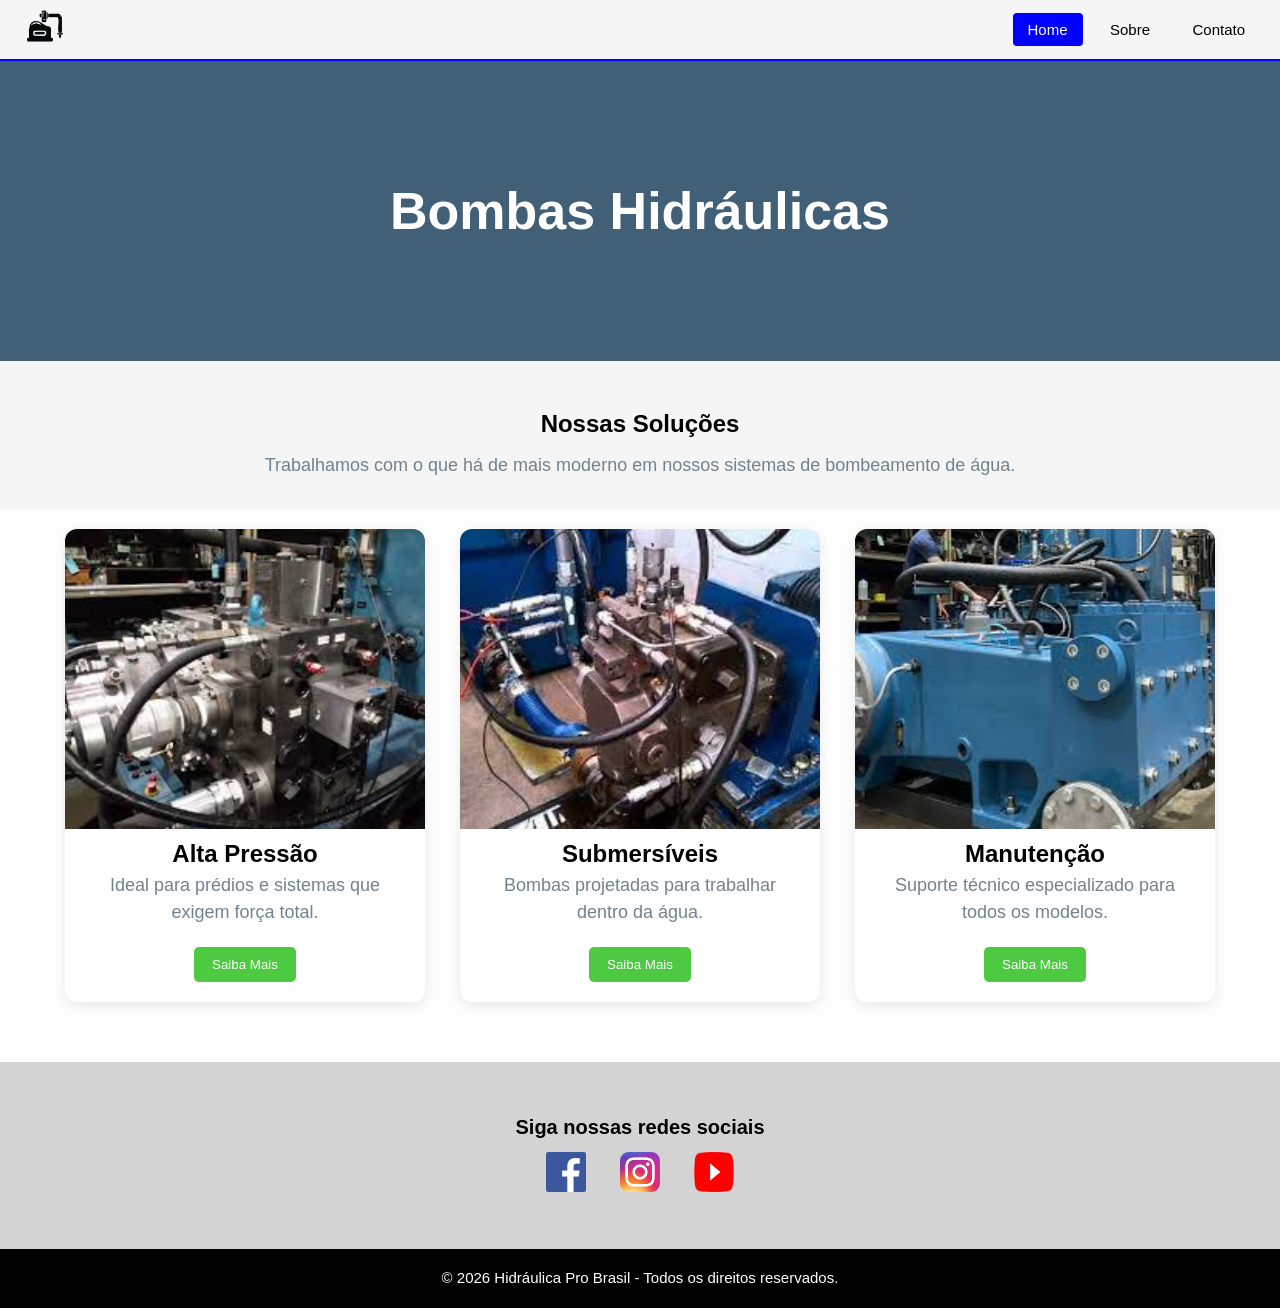
==== index.html @ 446d6500 "Add files via upload" ====
<!DOCTYPE html>
<html lang="pt-br">

<head>
    <meta charset="UTF-8">
    <meta name="viewport" content="width=device-width, initial-scale=1.0">
    <title>Document</title>
    <link rel="stylesheet" href="style.css">
</head>

<body>

    <header class="header">

        <div class="topo">
            <a href="index.html"><img src="img/Windows.png" alt="Logo" class="logo"></a>

            <nav>
                <a class="active" href="index.html">Home</a>
                <a href="sobre.html">Sobre</a>
                <a href="contatos.html">Contato</a>
            </nav>
        </div>

    </header>

    <main class="main">

        <section class="banner">

            <h1>
                Bombas Hidráulicas
            </h1>

        </section>

        <section class="texto">
            <div class="centralizar-card">
                <h2>
                    Nossas Soluções
                </h2>

                <p>Trabalhamos com o que há de mais moderno em nossos sistemas de bombeamento de água.</p>
            </div>
        </section>

        <section class="produtos">

            <div class="card">
                <img src="img/1.jpg" alt="Bomba 1">
                <h1>Alta Pressão</h1>
                <p>Ideal para prédios e sistemas que exigem força total.</p>
                <button class="botao" id="bomba1">Saiba Mais</button>
            </div>

            <div class="card">
                <img src="img/2.jpg" alt="Bomba 2">
                <h1>Submersíveis</h1>
                <p>Bombas projetadas para trabalhar dentro da água.</p>
                <button class="botao" id="bomba1">Saiba Mais</button>
            </div>

            <div class="card">
                <img src="img/3.jpg" alt="Bomba 3">
                <h1>Manutenção</h1>
                <p>Suporte técnico especializado para todos os modelos.</p>
                <button class="botao" id="bomba1">Saiba Mais</button>
            </div>

        </section>

        <section class="redes">
            <h3>Siga nossas redes sociais</h3>
            <a href="#"><img src="img/Facebook_icon.png" alt="Facebook"></a>
            <a href="#"><img src="img/Instagram_icon.png" alt="Instagram"></a>
            <a href="#"><img src="img/Youtube_logo.png" alt="YouTube"></a>
        </section>

    </main>

    <footer class="footer">

        <p>© 2026 Hidráulica Pro Brasil - Todos os direitos reservados.</p>

    </footer>

</body>
<script src="script.js"></script>

</html>
---- style.css ----
:root {
    --cor-fundo-um: lightgrey;
    --cor-fundo-dois: rgb(245, 245, 245);
    --cor-fundo-tres: rgb(65, 95, 119);
    --cor-fundo-quatro: rgb(114, 130, 143);
    --cor-fundo-cinco: black;
    --cor-fundo-seis: rgb(253, 253, 253);

    --cor-texto-um: black;
    --cor-texto-dois: white;
    --cor-texto-tres: blue;

    --cor-botao-um: rgb(77, 202, 66);
    --cor-botao-dois: blue;
    --cor-botao-tres: rgb(62, 161, 52);
}

/* =========================
   RESET
========================= */
*{
    margin:0;
    padding:0;
    box-sizing:border-box;
}

/* =========================
   ESTRUTURA GERAL
========================= */
body{
    font-family: Arial, Helvetica, sans-serif;
    background: var(--cor-fundo-dois);
    color: var(--cor-texto-um);
    line-height:1.5;

    min-height: 100vh;
    display: flex;
    flex-direction: column;
}

main{
    flex:1;
    display:flex;
    justify-content:center;
    align-items:center;
    flex-direction: column;
}

/* =========================
   HEADER / TOPO
========================= */
header{
    background: var(--cor-fundo-dois);
}

.topo{
    width:100%;
    display:flex;
    justify-content:space-between;
    align-items:center;
    padding: 1px 20px;
    border-bottom: 2px solid var(--cor-texto-tres);
}

.logo{
    width:50px;
}

/* MENU */
nav a{
    text-decoration:none;
    color: var(--cor-texto-um);
    padding:8px 15px;
    border-radius:4px;
    margin-left:8px;
    transition:0.3s;
    font-size:15px;
}

nav a:hover,
.active{
    background: var(--cor-botao-dois);
    color: var(--cor-texto-dois);
}

/* =========================
   BANNER
========================= */
.banner{
    width: 100%; 
    height: 300px;

    background-color: var(--cor-fundo-tres);

    display: flex;
    justify-content: center;
    align-items: center;
}

.banner h1{
    color: var(--cor-texto-dois);
    font-size:52px;
    font-weight:bold;
}

/* =========================
   SEÇÃO TEXTO / CARD
========================= */
.texto{
    text-align:center;
    padding:45px 20px 30px;
    background: var(--cor-fundo-dois);
}

.texto .card{
    width:600px;
    max-width:90%;
    margin:0 auto;

    background: var(--cor-texto-dois);
    border-radius:12px;
    padding:40px;

    box-shadow:0 4px 12px rgba(0,0,0,0.08);
    text-align:center;
}

/* FORMULÁRIO */
.texto .card form{
    display:flex;
    flex-direction:column;
    align-items:center;
    gap:20px;
}

.texto .card input,
.texto .card textarea{
    width:100%;
    max-width:500px;

    padding:16px 20px;

    border:1px solid var(--cor-fundo-dois);
    border-radius:12px;

    font-size:16px;
    outline:none;
}

.texto .card textarea{
    height:180px;
    resize:none;
}

/* BOTÃO */
.texto .card button{
    width:100%;

    background: var(--cor-texto-tres);
    color: var(--cor-fundo-dois);

    border: 1px solid var(--cor-texto-tres);

    padding:10px 18px;
    border-radius:5px;

    cursor:pointer;
    transition:0.3s;
}

.texto .card button:hover{
    background: var(--cor-fundo-dois);
    color: var(--cor-texto-tres);
}

/* TEXTOS */
.texto h2{
    font-size:24px;
    margin-bottom:10px;
}

.texto p{
    font-size:18px;
    color: var(--cor-fundo-quatro);
}

.texto img{
    width:100%;
    height:200px;
    cursor:pointer;
}

/* =========================
   PRODUTOS
========================= */
.produtos{
    width:100%;
    display:flex;
    justify-content:center;
    gap:35px;
    flex-wrap:wrap;

    padding:20px 40px 60px;

    background: var(--cor-fundo-seis);
}

.card{
    width:360px;

    background: var(--cor-texto-dois);

    border-radius:12px;
    overflow:hidden;

    box-shadow:0 4px 12px rgba(0,0,0,0.08);

    text-align:center;
    padding-bottom:20px;
}

.card img{
    width:100%;
    height:300px;
    object-fit:cover;
}

.card h3{
    font-size:28px;
    margin:15px 0 10px;
}

.card p{
    font-size:18px;
    color: var(--cor-fundo-quatro);
    padding:0 18px;
    min-height:65px;
}

.card button{
    background: var(--cor-botao-um);
    color: var(--cor-texto-dois);

    border:none;
    padding:10px 18px;

    border-radius:5px;
    cursor:pointer;

    margin-top:10px;
    transition:0.3s;
}

.card button:hover{
    background: var(--cor-botao-tres);
}

/* =========================
   REDES SOCIAIS
========================= */
.redes{
    width:100%;
    background: var(--cor-fundo-um);

    text-align:center;
    padding:50px 20px;
}

.redes h3{
    font-size:20px;
    margin-bottom:10px;
}

.redes p{
    font-size:18px;
    color: var(--cor-fundo-quatro);
    margin-top:30px;
}

.redes img{
    width:40px;
    height:40px;
    margin:0 15px;
    cursor:pointer;
}

/* =========================
   RODAPÉ
========================= */
footer{
    width:100%;

    background: var(--cor-fundo-cinco);
    color: var(--cor-texto-dois);

    text-align:center;
    padding:18px;

    font-size:15px;
}
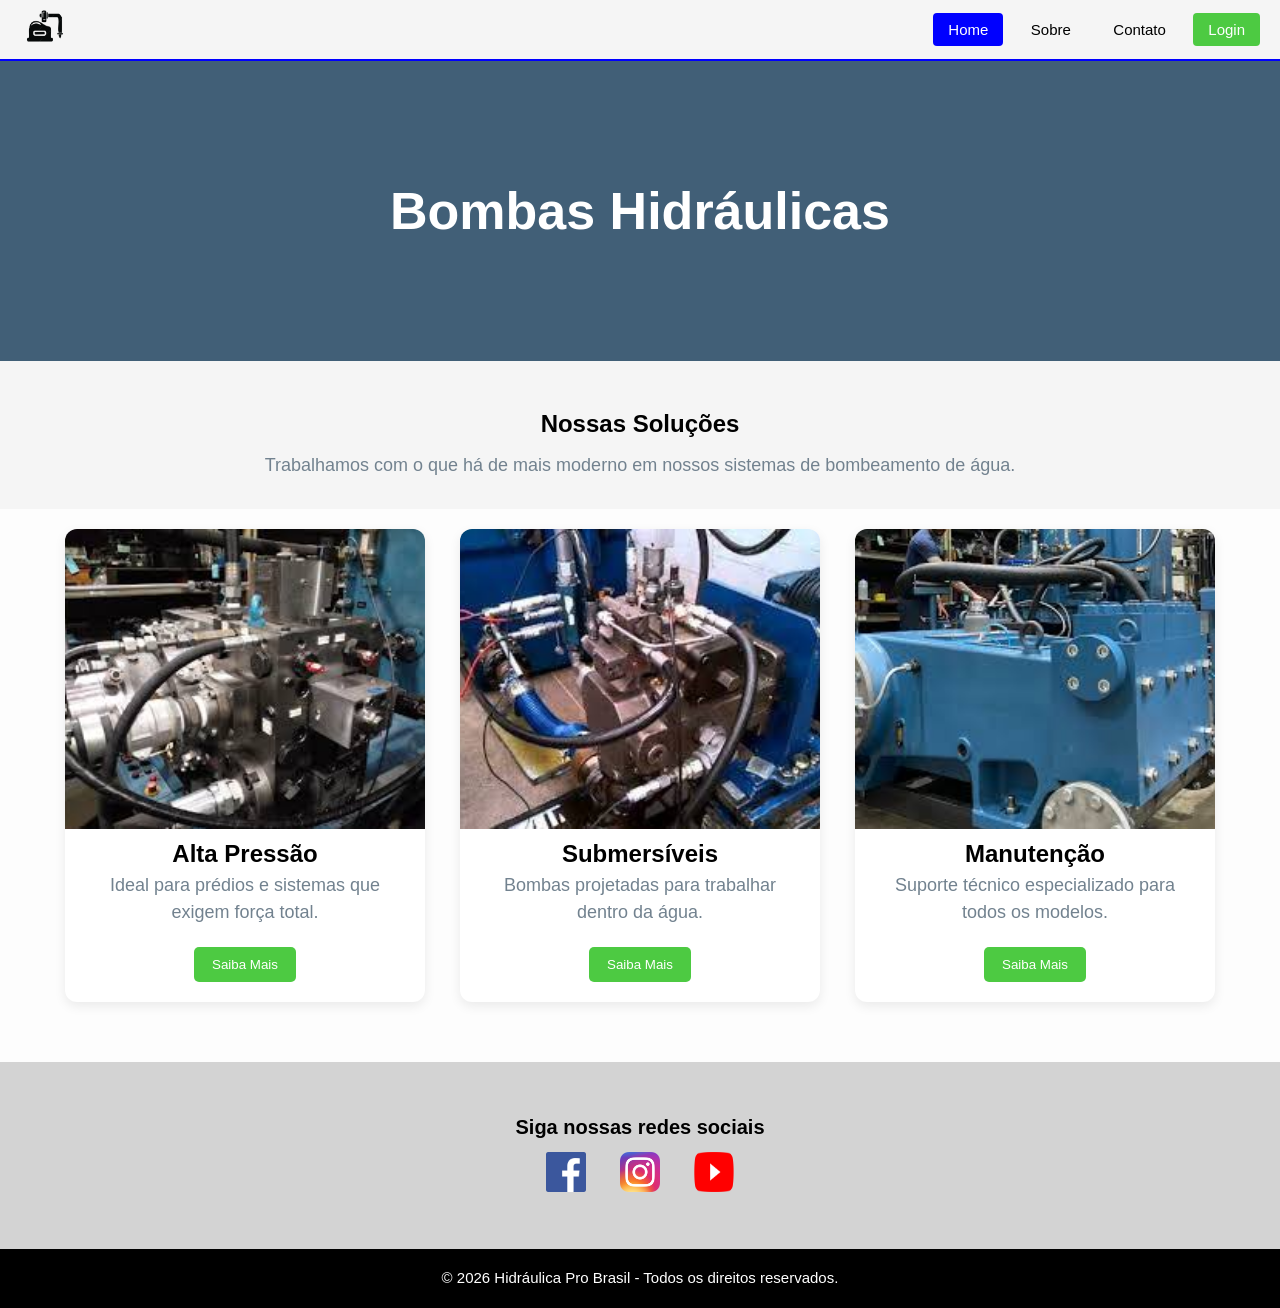
==== commit b488f4aa: "atualizações" ====
--- a/index.html
+++ b/index.html
@@ -4,6 +4,7 @@
 <head>
     <meta charset="UTF-8">
     <meta name="viewport" content="width=device-width, initial-scale=1.0">
+    <script type="module" src="script.js" defer></script>
     <title>Document</title>
     <link rel="stylesheet" href="style.css">
 </head>
@@ -16,9 +17,10 @@
             <a href="index.html"><img src="img/Windows.png" alt="Logo" class="logo"></a>
 
             <nav>
-                <a class="active" href="index.html">Home</a>
-                <a href="sobre.html">Sobre</a>
-                <a href="contatos.html">Contato</a>
+                <a class="menu" href="index.html">Home</a>
+                <a class="menu" href="sobre.html">Sobre</a>
+                <a class="menu" href="contatos.html">Contato</a>
+                <a class="login" href="login.html">Login</a>
             </nav>
         </div>
 
@@ -47,24 +49,24 @@
         <section class="produtos">
 
             <div class="card">
-                <img src="img/1.jpg" alt="Bomba 1">
+                <img class="imagem" src="img/1.jpg" alt="Bomba 1">
                 <h1>Alta Pressão</h1>
                 <p>Ideal para prédios e sistemas que exigem força total.</p>
                 <button class="botao" id="bomba1">Saiba Mais</button>
             </div>
 
             <div class="card">
-                <img src="img/2.jpg" alt="Bomba 2">
+                <img class="imagem" src="img/2.jpg" alt="Bomba 2">
                 <h1>Submersíveis</h1>
                 <p>Bombas projetadas para trabalhar dentro da água.</p>
-                <button class="botao" id="bomba1">Saiba Mais</button>
+                <button class="botao" id="bomba2">Saiba Mais</button>
             </div>
 
             <div class="card">
-                <img src="img/3.jpg" alt="Bomba 3">
+                <img class="imagem" src="img/3.jpg" alt="Bomba 3">
                 <h1>Manutenção</h1>
                 <p>Suporte técnico especializado para todos os modelos.</p>
-                <button class="botao" id="bomba1">Saiba Mais</button>
+                <button class="botao" id="bomba3">Saiba Mais</button>
             </div>
 
         </section>
@@ -85,6 +87,4 @@
     </footer>
 
 </body>
-<script src="script.js"></script>
-
 </html>
--- a/style.css
+++ b/style.css
@@ -1,4 +1,7 @@
 :root {
+
+    /* CORES DE FUNDO - usadas no fundo das seções */
+
     --cor-fundo-um: lightgrey;
     --cor-fundo-dois: rgb(245, 245, 245);
     --cor-fundo-tres: rgb(65, 95, 119);
@@ -6,27 +9,31 @@
     --cor-fundo-cinco: black;
     --cor-fundo-seis: rgb(253, 253, 253);
 
+    /* CORES DE TEXTO - usadas nos textos do site */
+
     --cor-texto-um: black;
     --cor-texto-dois: white;
     --cor-texto-tres: blue;
 
+    /* CORES DOS BOTÕES - usadas nos botões e hover */
+
     --cor-botao-um: rgb(77, 202, 66);
     --cor-botao-dois: blue;
     --cor-botao-tres: rgb(62, 161, 52);
-}
-
-/* =========================
-   RESET
-========================= */
+    --cor-botao-quatro: rgb(231, 62, 49);
+    --cor-botao-cinco: rgb(224, 48, 48);
+}
+
+/* RESET - remove espaçamentos padrão do navegador */
+
 *{
     margin:0;
     padding:0;
     box-sizing:border-box;
 }
 
-/* =========================
-   ESTRUTURA GERAL
-========================= */
+/* ESTRUTURA GERAL - define o layout principal da página */
+
 body{
     font-family: Arial, Helvetica, sans-serif;
     background: var(--cor-fundo-dois);
@@ -37,6 +44,8 @@
     display: flex;
     flex-direction: column;
 }
+
+/* MAIN - centraliza o conteúdo principal */
 
 main{
     flex:1;
@@ -46,12 +55,13 @@
     flex-direction: column;
 }
 
-/* =========================
-   HEADER / TOPO
-========================= */
+/* HEADER / TOPO - área superior do site */
+
 header{
     background: var(--cor-fundo-dois);
 }
+
+/* TOPO - organiza logo e menu */
 
 .topo{
     width:100%;
@@ -62,12 +72,15 @@
     border-bottom: 2px solid var(--cor-texto-tres);
 }
 
+/* LOGO - tamanho da imagem da logo */
+
 .logo{
     width:50px;
 }
 
-/* MENU */
-nav a{
+/* MENU - estilo dos links do menu */
+
+.menu {
     text-decoration:none;
     color: var(--cor-texto-um);
     padding:8px 15px;
@@ -77,15 +90,36 @@
     font-size:15px;
 }
 
-nav a:hover,
-.active{
+/* MENU HOVER - efeito ao passar o mouse */
+
+.menu:hover,
+.menu.active{
     background: var(--cor-botao-dois);
     color: var(--cor-texto-dois);
 }
 
-/* =========================
-   BANNER
-========================= */
+/* LOGIN - botão/link de login */
+
+.login{
+    text-decoration:none;
+    background: var(--cor-botao-um);
+    color: var(--cor-texto-dois);
+    padding:8px 15px;
+    border-radius:4px;
+    margin-left:8px;
+    transition:0.3s;
+    font-size:15px;
+}
+
+/* LOGIN HOVER - efeito do botão login */
+
+.login:hover,
+.login.active{
+    background: var(--cor-botao-tres);
+}
+
+/* BANNER - seção principal destacada */
+
 .banner{
     width: 100%; 
     height: 300px;
@@ -97,20 +131,23 @@
     align-items: center;
 }
 
+/* TÍTULO DO BANNER */
+
 .banner h1{
     color: var(--cor-texto-dois);
     font-size:52px;
     font-weight:bold;
 }
 
-/* =========================
-   SEÇÃO TEXTO / CARD
-========================= */
+/* SEÇÃO TEXTO / CARD - área de textos e formulários */
+
 .texto{
     text-align:center;
     padding:45px 20px 30px;
     background: var(--cor-fundo-dois);
 }
+
+/* CARD PADRÃO - caixa principal de conteúdo */
 
 .texto .card{
     width:600px;
@@ -125,7 +162,23 @@
     text-align:center;
 }
 
-/* FORMULÁRIO */
+/* CARD LOGIN - versão menor para login */
+
+.texto .card.login{
+    width:450px;
+    max-width:90%;
+    margin:0 auto;
+
+    background: var(--cor-texto-dois);
+    border-radius:12px;
+    padding:40px;
+
+    box-shadow:0 4px 12px rgba(0,0,0,0.08);
+    text-align:center;
+}
+
+/* FORMULÁRIO - organiza os campos do formulário */
+
 .texto .card form{
     display:flex;
     flex-direction:column;
@@ -133,6 +186,8 @@
     gap:20px;
 }
 
+/* INPUTS E TEXTAREA - estilo dos campos */
+
 .texto .card input,
 .texto .card textarea{
     width:100%;
@@ -146,13 +201,16 @@
     font-size:16px;
     outline:none;
 }
+
+/* TEXTAREA - tamanho fixo da área de texto */
 
 .texto .card textarea{
     height:180px;
     resize:none;
 }
 
-/* BOTÃO */
+/* BOTÃO - estilo dos botões do formulário */
+
 .texto .card button{
     width:100%;
 
@@ -167,13 +225,16 @@
     cursor:pointer;
     transition:0.3s;
 }
+
+/* BOTÃO HOVER - efeito ao passar o mouse */
 
 .texto .card button:hover{
     background: var(--cor-fundo-dois);
     color: var(--cor-texto-tres);
 }
 
-/* TEXTOS */
+/* TEXTOS - títulos e parágrafos */
+
 .texto h2{
     font-size:24px;
     margin-bottom:10px;
@@ -184,15 +245,32 @@
     color: var(--cor-fundo-quatro);
 }
 
-.texto img{
+/* IMAGEM CARD - imagem grande do card */
+
+.texto img.img{
     width:100%;
     height:200px;
     cursor:pointer;
 }
 
-/* =========================
-   PRODUTOS
-========================= */
+/* IMAGEM PEQUENA - ícones ou imagens menores */
+
+.texto img.imagem{
+    width: 100px;
+    height: 100px;
+    cursor:pointer;
+}
+
+/* TÍTULO LOGIN - estilo do título da tela login */
+
+.texto .card.login h2{
+    color: var(--cor-texto-tres);
+    font-size:24px;
+    margin-bottom:10px;
+}
+
+/* PRODUTOS - área dos cards de produtos */
+
 .produtos{
     width:100%;
     display:flex;
@@ -205,6 +283,8 @@
     background: var(--cor-fundo-seis);
 }
 
+/* CARD PRODUTO - caixa de cada produto */
+
 .card{
     width:360px;
 
@@ -219,16 +299,22 @@
     padding-bottom:20px;
 }
 
+/* IMAGEM PRODUTO */
+
 .card img{
     width:100%;
     height:300px;
     object-fit:cover;
 }
+
+/* TÍTULO PRODUTO */
 
 .card h3{
     font-size:28px;
     margin:15px 0 10px;
 }
+
+/* TEXTO PRODUTO */
 
 .card p{
     font-size:18px;
@@ -237,6 +323,8 @@
     min-height:65px;
 }
 
+/* BOTÃO PRODUTO */
+
 .card button{
     background: var(--cor-botao-um);
     color: var(--cor-texto-dois);
@@ -251,13 +339,14 @@
     transition:0.3s;
 }
 
+/* BOTÃO PRODUTO HOVER */
+
 .card button:hover{
     background: var(--cor-botao-tres);
 }
 
-/* =========================
-   REDES SOCIAIS
-========================= */
+/* REDES SOCIAIS - seção das redes sociais */
+
 .redes{
     width:100%;
     background: var(--cor-fundo-um);
@@ -265,11 +354,15 @@
     text-align:center;
     padding:50px 20px;
 }
+
+/* TÍTULO REDES */
 
 .redes h3{
     font-size:20px;
     margin-bottom:10px;
 }
+
+/* TEXTO REDES */
 
 .redes p{
     font-size:18px;
@@ -277,6 +370,8 @@
     margin-top:30px;
 }
 
+/* ÍCONES REDES */
+
 .redes img{
     width:40px;
     height:40px;
@@ -284,9 +379,8 @@
     cursor:pointer;
 }
 
-/* =========================
-   RODAPÉ
-========================= */
+/* RODAPÉ - parte inferior do site */
+
 footer{
     width:100%;
 
